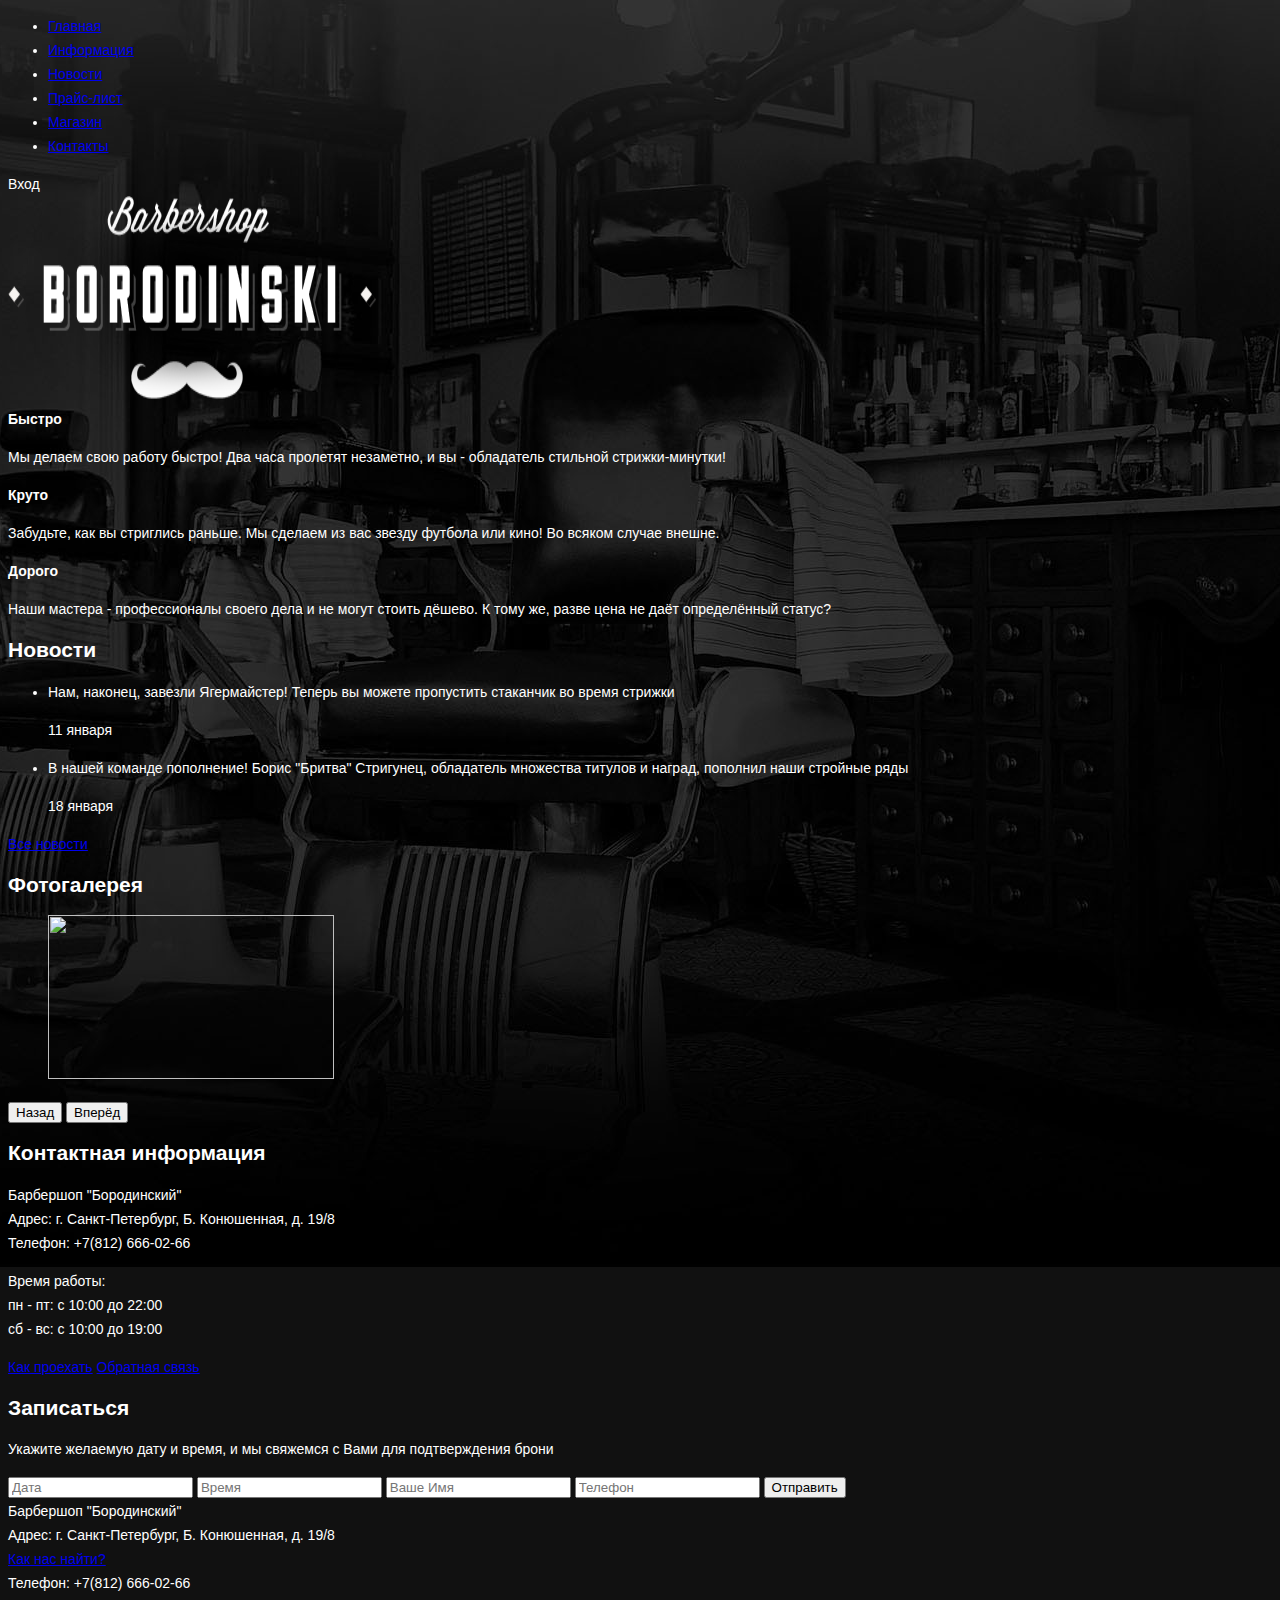
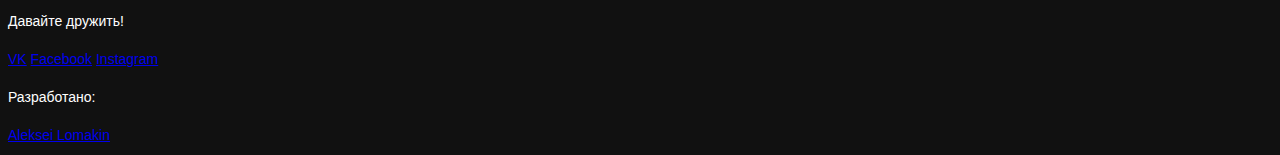
==== index.html @ 8b0d00b2 "first commit" ====
<!DOCTYPE html>
<html lang="ru">
    <head>
        <meta charset="utf-8">
        <title>Барбершоп "Бородинский"</title>
        <link rel="stylesheet" type="text/css" href="css/style.css">
    </head>
    <body>
        <header class="main-header">
            <div class="container">
                <nav class="main-navigation">
                    <ul>
                        <li>
                            <a href="#">Главная</a>
                        </li>
                        <li>
                            <a href="#">Информация</a>
                        </li>
                        <li>
                            <a href="#">Новости</a>
                        </li>
                        <li>
                            <a href="#">Прайс-лист</a>
                        </li>
                        <li>
                            <a href="#">Магазин</a>
                        </li>
                        <li>
                            <a href="#">Контакты</a>
                        </li>
                    </ul>
                </nav>
                <div class="user-block">
                    <a class="login">Вход</a>
                </div>
            </div>
        </header>
        <main class="container">
            <div class="index-logo">
                <img src="img/index-logo.png" width="368" height="204" alt="Барбершоп <<Бородинский>>">
            </div>
            <section class="features">
                <div class="features-item">
                    <b class="features-name">Быстро</b>
                    <p>Мы делаем свою работу быстро! Два часа пролетят незаметно, и вы - обладатель стильной стрижки-минутки!</p>
                </div>
                <div class="features-item">
                    <b class="features-name">Круто</b>
                    <p>Забудьте, как вы стриглись раньше. Мы сделаем из вас звезду футбола или кино! Во всяком случае внешне.</p>
                </div>
                <div class="features-item">
                    <b class="features-name">Дорого</b>
                    <p>Наши мастера - профессионалы своего дела и не могут стоить дёшево. К тому же, разве цена не даёт определённый статус?</p>
                </div>
            </section>
            <div class="index-content">
                <div class="index-content-left">
                    <h2 class="index-content-title">Новости</h2>
                    <ul class="news-preview">
                        <li>
                            <p>Нам, наконец, завезли Ягермайстер! Теперь вы можете пропустить стаканчик во время стрижки</p>
                            <time datetime="2016-01-11">11 января</time>
                        </li>
                        <li>
                            <p>В нашей команде пополнение! Борис "Бритва" Стригунец, обладатель множества титулов и наград, пополнил наши стройные ряды</p>
                            <time datetime="2016-01-18">18 января</time>
                        </li>
                    </ul>
                    <a class="btn" href="#">Все новости</a>
                </div>
                <div class="index-content-right">
                    <div class="gallery">
                        <h2 class="index-content-title">Фотогалерея</h2>
                        <figure class="gallery-content">
                            <img src="img/photo-1.jpg" width="286" height="164" alt="">
                        </figure>
                        <button class="btn gallery-prev">Назад</button>
                        <button class="btn gallery-next">Вперёд</button>
                    </div>
                </div>
            </div>
            <div class="index-content">
                <div class="index-content-left">
                    <h2 class="index-content-title">Контактная информация</h2>
                    <p>
                        Барбершоп "Бородинский"<br>
                        Адрес: г. Санкт-Петербург, Б. Конюшенная, д. 19/8<br>
                        Телефон: +7(812) 666-02-66
                    </p>
                    <p>
                        Время работы:<br>
                        пн - пт: с 10:00 до 22:00<br>
                        сб - вс: с 10:00 до 19:00
                    </p>
                    <a class="btn" href="#">Как проехать</a>
                    <a class="btn" href="#">Обратная связь</a>
                </div>
                <div class="index-content-right">
                    <div class="gallery">
                        <h2 class="index-content-title">Записаться</h2>
                        <p>Укажите желаемую дату и время, и мы свяжемся с Вами для подтверждения брони</p>
                        <form class="appointment-form" action="#" method="post">
                            <input type="text" name="date" value="" placeholder="Дата">
                            <input type="text" name="time" value="" placeholder="Время">
                            <input type="text" name="name" value="" placeholder="Ваше Имя">
                            <input type="tel" name="phone" value="" placeholder="Телефон">
                            <button class="btn" type="submit">Отправить</button>
                        </form>
                    </div>
                </div>
            </div>
        </main>
        <footer class="main-footer">
            <div class="container">
                <section class="footer-contacts">
                    Барбершоп "Бородинский"<br>
                    Адрес: г. Санкт-Петербург, Б. Конюшенная, д. 19/8<br>
                    <a href="#">Как нас найти?</a><br>
                    Телефон: +7(812) 666-02-66
                </section>
                <section class="footer-social">
                    <p>Давайте дружить!</p>
                    <a class="social-btn social-btn-vk" href="#">VK</a>
                    <a class="social-btn social-btn-fb" href="#">Facebook</a>
                    <a class="social-btn social-btn-inst" href="#">Instagram</a>
                </section>
                <section class="footer-copyright">
                    <p>Разработано:</p>
                    <a class="btn" href="#">Aleksei Lomakin</a>
                </section>
            </div>
        </footer>
    </body>
</html>
---- css/style.css ----
body {
    font-size: 14px;
    line-height: 24px;
    font-family: "PT Sans Narrow", sans-serif;
    color: #fff;
    background: #111 url("../img/index-bg.jpg") no-repeat center top;
}
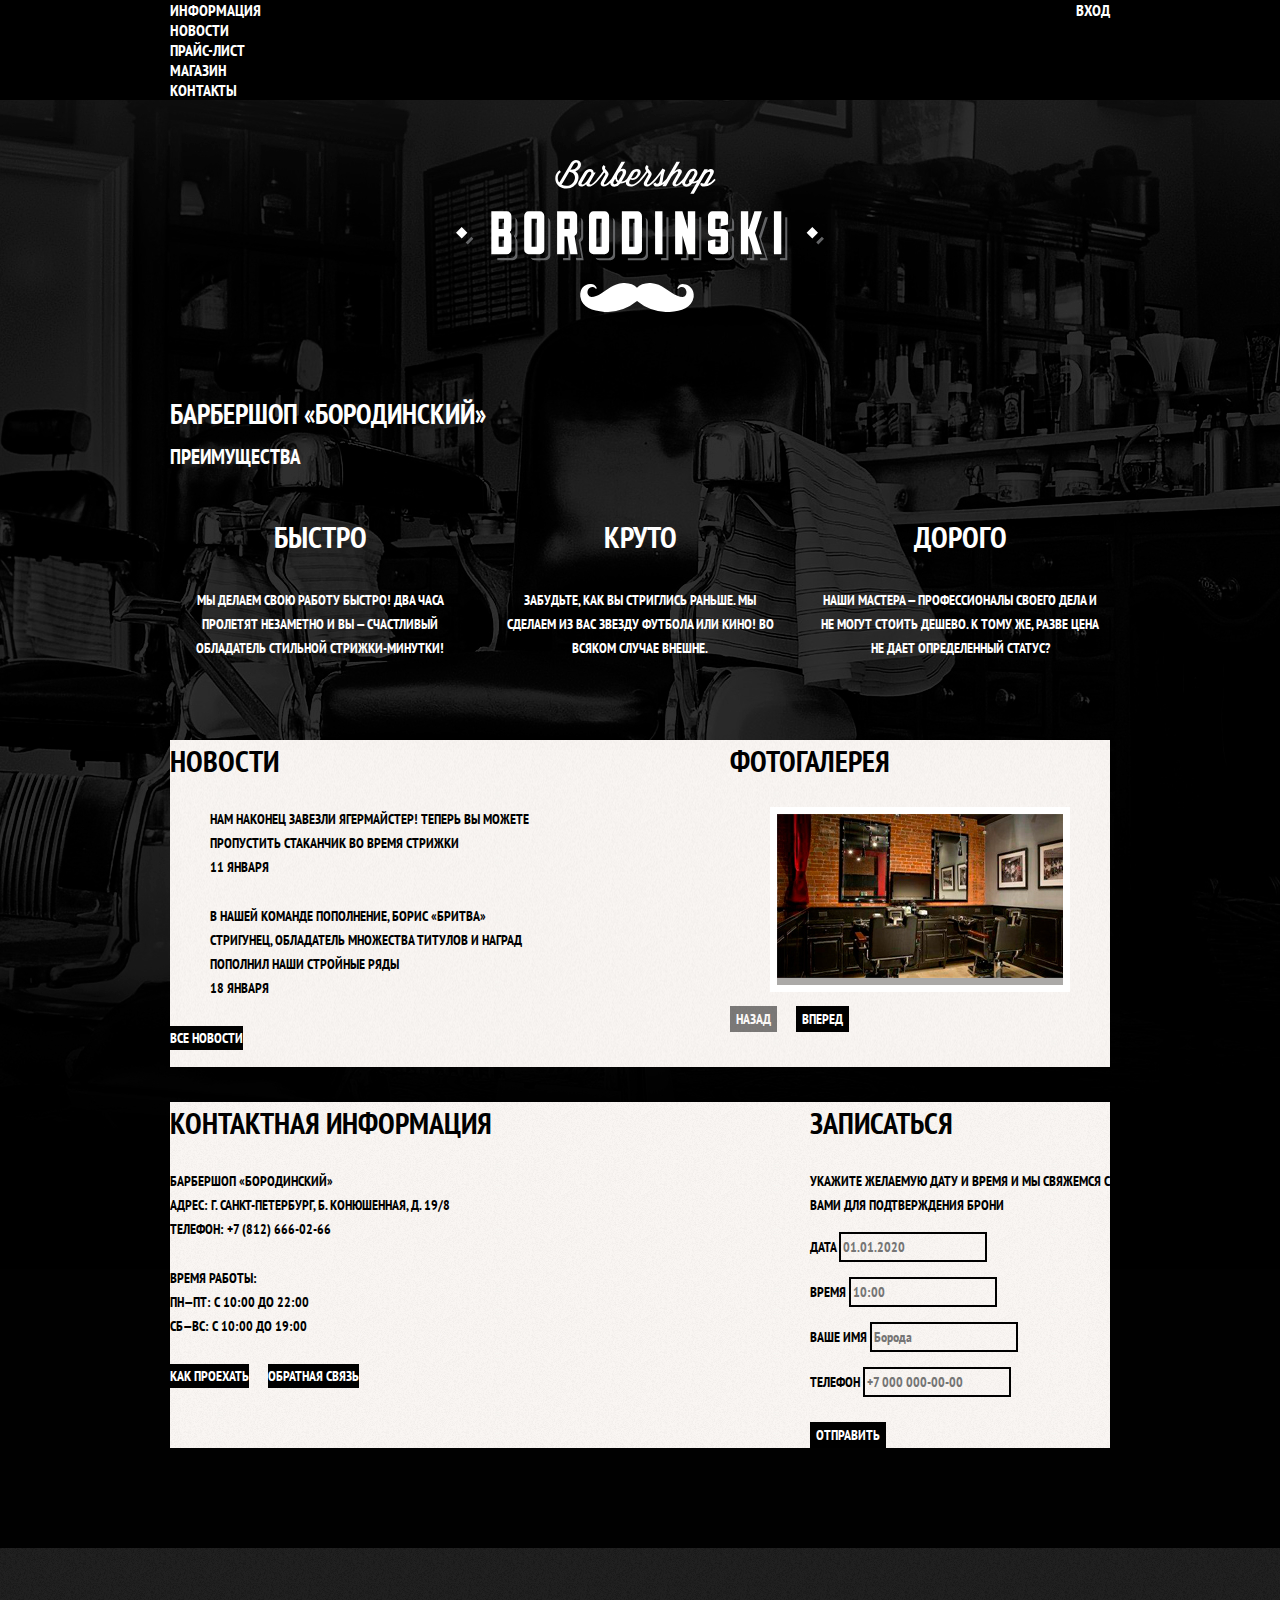
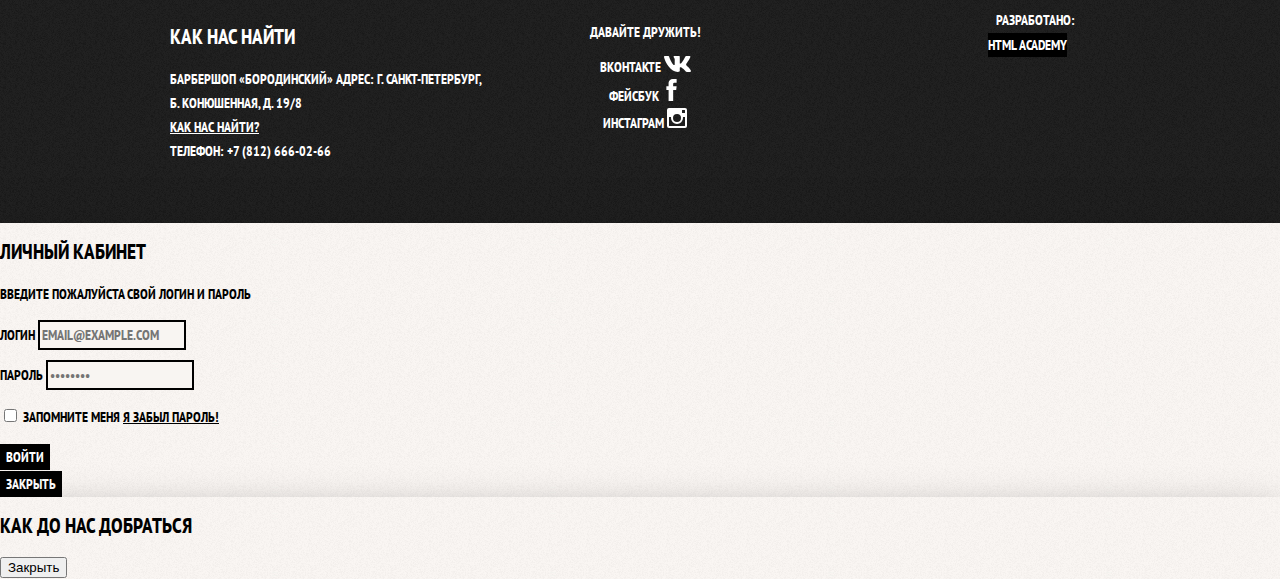
==== commit 02a1a4e3: "update" ====
--- a/index.html
+++ b/index.html
@@ -1,134 +1,227 @@
 <!DOCTYPE html>
-<html lang="ru">
-    <head>
-        <meta charset="utf-8">
-        <title>Барбершоп "Бородинский"</title>
-        <link rel="stylesheet" type="text/css" href="css/style.css">
-    </head>
-    <body>
-        <header class="main-header">
-            <div class="container">
-                <nav class="main-navigation">
-                    <ul>
-                        <li>
-                            <a href="#">Главная</a>
-                        </li>
-                        <li>
-                            <a href="#">Информация</a>
-                        </li>
-                        <li>
-                            <a href="#">Новости</a>
-                        </li>
-                        <li>
-                            <a href="#">Прайс-лист</a>
-                        </li>
-                        <li>
-                            <a href="#">Магазин</a>
-                        </li>
-                        <li>
-                            <a href="#">Контакты</a>
-                        </li>
-                    </ul>
-                </nav>
-                <div class="user-block">
-                    <a class="login">Вход</a>
-                </div>
-            </div>
-        </header>
-        <main class="container">
-            <div class="index-logo">
-                <img src="img/index-logo.png" width="368" height="204" alt="Барбершоп <<Бородинский>>">
-            </div>
-            <section class="features">
-                <div class="features-item">
-                    <b class="features-name">Быстро</b>
-                    <p>Мы делаем свою работу быстро! Два часа пролетят незаметно, и вы - обладатель стильной стрижки-минутки!</p>
-                </div>
-                <div class="features-item">
-                    <b class="features-name">Круто</b>
-                    <p>Забудьте, как вы стриглись раньше. Мы сделаем из вас звезду футбола или кино! Во всяком случае внешне.</p>
-                </div>
-                <div class="features-item">
-                    <b class="features-name">Дорого</b>
-                    <p>Наши мастера - профессионалы своего дела и не могут стоить дёшево. К тому же, разве цена не даёт определённый статус?</p>
-                </div>
-            </section>
-            <div class="index-content">
-                <div class="index-content-left">
-                    <h2 class="index-content-title">Новости</h2>
-                    <ul class="news-preview">
-                        <li>
-                            <p>Нам, наконец, завезли Ягермайстер! Теперь вы можете пропустить стаканчик во время стрижки</p>
-                            <time datetime="2016-01-11">11 января</time>
-                        </li>
-                        <li>
-                            <p>В нашей команде пополнение! Борис "Бритва" Стригунец, обладатель множества титулов и наград, пополнил наши стройные ряды</p>
-                            <time datetime="2016-01-18">18 января</time>
-                        </li>
-                    </ul>
-                    <a class="btn" href="#">Все новости</a>
-                </div>
-                <div class="index-content-right">
-                    <div class="gallery">
-                        <h2 class="index-content-title">Фотогалерея</h2>
-                        <figure class="gallery-content">
-                            <img src="img/photo-1.jpg" width="286" height="164" alt="">
-                        </figure>
-                        <button class="btn gallery-prev">Назад</button>
-                        <button class="btn gallery-next">Вперёд</button>
-                    </div>
-                </div>
-            </div>
-            <div class="index-content">
-                <div class="index-content-left">
-                    <h2 class="index-content-title">Контактная информация</h2>
-                    <p>
-                        Барбершоп "Бородинский"<br>
-                        Адрес: г. Санкт-Петербург, Б. Конюшенная, д. 19/8<br>
-                        Телефон: +7(812) 666-02-66
-                    </p>
-                    <p>
-                        Время работы:<br>
-                        пн - пт: с 10:00 до 22:00<br>
-                        сб - вс: с 10:00 до 19:00
-                    </p>
-                    <a class="btn" href="#">Как проехать</a>
-                    <a class="btn" href="#">Обратная связь</a>
-                </div>
-                <div class="index-content-right">
-                    <div class="gallery">
-                        <h2 class="index-content-title">Записаться</h2>
-                        <p>Укажите желаемую дату и время, и мы свяжемся с Вами для подтверждения брони</p>
-                        <form class="appointment-form" action="#" method="post">
-                            <input type="text" name="date" value="" placeholder="Дата">
-                            <input type="text" name="time" value="" placeholder="Время">
-                            <input type="text" name="name" value="" placeholder="Ваше Имя">
-                            <input type="tel" name="phone" value="" placeholder="Телефон">
-                            <button class="btn" type="submit">Отправить</button>
-                        </form>
-                    </div>
-                </div>
-            </div>
-        </main>
-        <footer class="main-footer">
-            <div class="container">
-                <section class="footer-contacts">
-                    Барбершоп "Бородинский"<br>
-                    Адрес: г. Санкт-Петербург, Б. Конюшенная, д. 19/8<br>
-                    <a href="#">Как нас найти?</a><br>
-                    Телефон: +7(812) 666-02-66
-                </section>
-                <section class="footer-social">
-                    <p>Давайте дружить!</p>
-                    <a class="social-btn social-btn-vk" href="#">VK</a>
-                    <a class="social-btn social-btn-fb" href="#">Facebook</a>
-                    <a class="social-btn social-btn-inst" href="#">Instagram</a>
-                </section>
-                <section class="footer-copyright">
-                    <p>Разработано:</p>
-                    <a class="btn" href="#">Aleksei Lomakin</a>
-                </section>
-            </div>
-        </footer>
-    </body>
+<html class="page" lang="ru">
+<head>
+  <meta charset="utf-8">
+  <title>Барбершоп «Бородинский»</title>
+  <link rel="stylesheet" href="https://fonts.googleapis.com/css?family=PT+Sans+Narrow:400,700&amp;subset=latin,cyrillic">
+  <link rel="stylesheet" href="css/normalize.css">
+  <link rel="stylesheet" href="css/style.css">
+</head>
+
+<body class="page-body">
+
+  <header class="main-header">
+    <nav class="main-navigation">
+      <a class="main-header-logo">
+        <img src="img/index-logo.svg" width="368" height="153" alt="Логотип барбершопа «Бородинский»">
+      </a>
+      <div class="main-navigation-wrapper">
+        <div class="container">
+          <ul class="site-navigation">
+            <li>
+              <a href="blank.html">Информация</a>
+            </li>
+            <li>
+              <a href="blank.html">Новости</a>
+            </li>
+            <li>
+              <a href="price.html">Прайс-лист</a>
+            </li>
+            <li>
+              <a href="catalog.html">Магазин</a>
+            </li>
+            <li>
+              <a href="blank.html">Контакты</a>
+            </li>
+          </ul>
+          <div class="user-navigation">
+            <a class="login-link" href="blank.html">Вход</a>
+          </div>
+        </div>
+      </div>
+    </nav>
+  </header>
+
+  <main class="container">
+    <h1 class="visually-hidden">Барбершоп «Бородинский»</h1>
+
+    <section class="features">
+      <h2 class="visually-hidden">Преимущества</h2>
+      <ul class="features-list">
+        <li class="features-item">
+          <h3>Быстро</h3>
+          <p>Мы делаем свою работу быстро! Два часа пролетят незаметно и вы — счастливый обладатель стильной
+            стрижки-минутки!</p>
+        </li>
+        <li class="features-item">
+          <h3>Круто</h3>
+          <p>Забудьте, как вы стриглись раньше. Мы сделаем из вас звезду футбола или кино! Во всяком случае внешне.</p>
+        </li>
+        <li class="features-item">
+          <h3>Дорого</h3>
+          <p>Наши мастера — профессионалы своего дела и не могут стоить дешево. К тому же, разве цена не дает определенный
+            статус?</p>
+        </li>
+      </ul>
+    </section>
+
+    <div class="index-columns">
+      <section class="news">
+        <h2>Новости</h2>
+        <ul class="news-list">
+          <li class="news-item">
+            <p>Нам наконец завезли Ягермайстер! Теперь вы можете пропустить стаканчик во время стрижки</p>
+            <time datetime="2020-01-11">11 января</time>
+          </li>
+          <li class="news-item">
+            <p>В нашей команде пополнение, Борис «Бритва» Стригунец, обладатель множества титулов и наград пополнил наши стройные ряды</p>
+            <time datetime="2020-01-18">18 января</time>
+          </li>
+        </ul>
+        <a class="button" href="blank.html">Все новости</a>
+      </section>
+
+      <section class="gallery">
+        <h2>Фотогалерея</h2>
+        <div class="gallery-container">
+          <figure class="gallery-content">
+            <a href="#">
+              <img src="img/studio.jpg" width="286" height="164" alt="Интерьер">
+            </a>
+          </figure>
+          <button class="button gallery-button gallery-button-back" type="button" disabled>Назад</button>
+          <button class="button gallary-button gallary-button-next" type="button">Вперед</button>
+        </div>
+      </section>
+    </div><!-- index-columns -->
+
+    <div class="index-columns">
+      <section class="contacts">
+        <h2>Контактная информация</h2>
+        <p>
+          Барбершоп «Бородинский»<br>
+          Адрес: г. Санкт-Петербург, Б. Конюшенная, д. 19/8<br>
+          Телефон: +7 (812) 666-02-66
+        </p>
+        <p>
+          Время работы:<br>
+          пн—пт: с 10:00 до 22:00<br>
+          сб—вс: с 10:00 до 19:00
+        </p>
+        <a class="button contacts-button-map" href="blank.html">Как проехать</a>
+        <a class="button" href="blank.html">Обратная связь</a>
+      </section>
+
+      <section class="appointment">
+        <h2>Записаться</h2>
+        <p class="appointment-info">Укажите желаемую дату и время и мы свяжемся с вами для подтверждения брони</p>
+        <form class="appointment-form" action="https://echo.htmlacademy.ru" method="post">
+          <p class="appointment-item">
+            <label for="appointment-date">Дата</label>
+            <input id="appointment-date" type="text" name="date" placeholder="01.01.2020">
+          </p>
+          <p class="appointment-item">
+            <label for="appointment-time">Время</label>
+            <input id="appointment-time" type="text" name="time" placeholder="10:00">
+          </p>
+          <p class="appointment-item">
+            <label for="appointment-name">Ваше имя</label>
+            <input id="appointment-name" type="text" name="name" placeholder="Борода">
+          </p>
+          <p class="appointment-item">
+            <label for="appointment-phone">Телефон</label>
+            <input id="appointment-phone" type="tel" name="phone" placeholder="+7 000 000-00-00">
+          </p>
+          <button class="button" type="submit">Отправить</button>
+        </form>
+      </section>
+    </div><!-- index-columns -->
+
+  </main>
+
+  <footer class="page-footer main-footer">
+    <div class="container">
+      <section class="footer-contacts">
+        <h2 class="visually-hidden">Как нас найти</h2>
+        <p>
+          Барбершоп «Бородинский»
+          Адрес: г. Санкт-Петербург, Б. Конюшенная, д. 19/8<br>
+          <a href="blank.html">Как нас найти?</a><br>
+          Телефон: +7 (812) 666-02-66
+        </p>
+      </section>
+      <section class="footer-social">
+        <h2>Давайте дружить!</h2>
+        <ul>
+          <li>
+            <a class="social-button" href="#">
+              <span class="visually-hidden">Вконтакте</span>
+              <svg width="27" height="16" viewBox="0 0 128 76">
+                <path
+                  d="M125,5.15c.89-3,0-5.15-4.23-5.15h-14a6,6,0,0,0-6.09,4S93.59,21.31,83.5,32.59c-3.26,3.26-4.74,4.3-6.52,4.3-.89,0-2.18-1-2.18-4V5.15c0-3.56-1-5.15-4-5.15h-22a3.37,3.37,0,0,0-3.56,3.22c0,3.37,5,4.15,5.56,13.64V37.48c0,4.52-.82,5.34-2.6,5.34-4.74,0-16.29-17.43-23.13-37.38C23.72,1.57,22.38,0,18.8,0H4.8C.8,0,0,1.88,0,4c0,3.71,4.75,22.1,22.1,46.42C33.67,67,50,76,64.8,76c8.9,0,10-2,10-5.45V58c0-4,.84-4.8,3.66-4.8,2.08,0,5.64,1,13.94,9C101.9,71.74,103.46,76,108.8,76h14c4,0,6-2,4.85-6s-5.8-9.64-11.81-16.4c-3.27-3.86-8.16-8-9.64-10.09-2.08-2.67-1.49-3.86,0-6.23,0,0,17-24,18.83-32.18Z"
+                  fill="#fff" />
+              </svg>
+            </a>
+          </li>
+          <li>
+            <a class="social-button" href="#">
+              <span class="visually-hidden">Фейсбук</span>
+              <svg width="19" height="22" viewBox="0 0 10.15 21.74">
+                <path
+                  d="M3.34 1.12A4.77 4.77 0 0 1 6.53 0h3.61v3.81H7.81a1.07 1.07 0 0 0-1.09.83v2.55h3.42c-.08 1.23-.24 2.45-.41 3.67h-3v10.87H2.21V10.86H0V7.21h2.19V3.66a3.83 3.83 0 0 1 1.15-2.54z"
+                  fill="#fff" />
+              </svg>
+            </a>
+          </li>
+          <li>
+            <a class="social-button" href="#">
+              <span class="visually-hidden">Инстаграм</span>
+              <svg width="20" height="20" viewBox="0 0 20 20">
+                <path
+                  d="M18 0H2a2 2 0 0 0-2 2v16a2 2 0 0 0 2 2h16a2 2 0 0 0 2-2V2a2 2 0 0 0-2-2zm-8 6a4 4 0 1 1-4 4 4 4 0 0 1 4-4zM2.5 18a.47.47 0 0 1-.5-.5V9h2.1a3.4 3.4 0 0 0-.1 1 6 6 0 1 0 12 0 3.4 3.4 0 0 0-.1-1H18v8.5a.47.47 0 0 1-.5.5zM18 4.5a.47.47 0 0 1-.5.5h-2a.47.47 0 0 1-.5-.5v-2a.47.47 0 0 1 .5-.5h2a.47.47 0 0 1 .5.5z"
+                  fill="#fff" />
+              </svg>
+            </a>
+          </li>
+        </ul>
+      </section>
+      <p class="footer-copyright">
+        <b>Разработано:</b>
+        <a class="button" href="https://htmlacademy.ru">HTML Academy</a>
+      </p>
+    </div>
+  </footer>
+
+  <section class="modal">
+    <h2>Личный кабинет</h2>
+    <p>Введите пожалуйста свой логин и пароль</p>
+    <form class="login-form" action="https://echo.htmlscademy.ru" method="post">
+      <p>
+        <label class="visually-hidden" for="login-login">Логин</label>
+        <input class="login-icon-user" id="login-login" type="email" name="login" placeholder="email@example.com">
+      </p>
+      <p>
+        <label class="visually-hidden" for="login-password">Пароль</label>
+        <input class="login-icon-password" id="login-password" type="password" name="password" placeholder="••••••••">
+      </p>
+      <p class="login-help">
+        <label class="login-checkbox">
+          <input class="visually-hidden" type="checkbox" name="remember">
+          <span class="checkbox-indicator"></span>
+          Запомните меня
+        </label>
+        <a class="restore" href="#">Я забыл пароль!</a>
+      </p>
+      <button class="button" type="submit">Войти</button>
+    </form>
+    <button class="button" type="button">Закрыть</button>
+  </section>
+
+  <section class="modal">
+    <h2>Как до нас добраться</h2>
+    <!-- Здесь будет карта -->
+    <button type="button">Закрыть</button>
+  </section>
+
+</body>
 </html>--- a/css/style.css
+++ b/css/style.css
@@ -1,7 +1,592 @@
+/* Variables */
+:root {
+  --basic-black: #000000;
+  --basic-extra-dark: #242424;
+  --basic-dark: #aba9a7;
+  --basic-neutral: #e5e5e5;
+  --basic-extra-light: #f8f5f2;
+  --basic-white: #ffffff;
+
+  --special: #663d15;
+}
+
+/* Global */
+
 body {
-    font-size: 14px;
-    line-height: 24px;
-    font-family: "PT Sans Narrow", sans-serif;
-    color: #fff;
-    background: #111 url("../img/index-bg.jpg") no-repeat center top;
+  min-width: 960px;
+  margin: 0;
+  padding: 0;
+  font-family: "PT Sans Narrow", Arial, sans-serif;
+  font-size: 14px;
+  line-height: 24px;
+  font-weight: 700;
+  color: var(--basic-white);
+  text-transform: uppercase;
+  background-color: var(--basic-black);
+  background-image: url("../img/bg.jpg");
+  background-position: top center;
+  background-repeat: no-repeat;
+}
+
+a {
+  text-decoration: none;
+}
+
+img {
+  max-width: 100%;
+  height: auto;
+}
+
+/* Grid */
+
+.page {
+  height: 100%;
+}
+
+.page-body {
+  min-height: 100%;
+  display: grid;
+  grid-template-rows: min-content 1fr min-content;
+  align-content: start;
+}
+
+/* Main header */
+
+.main-header {
+  margin-bottom: 70px;
+}
+
+.inner-page .main-header {
+  background-color: var(--basic-black);
+}
+
+/* Main navigation */
+
+.main-navigation {
+  display: flex;
+  flex-direction: column;
+  align-items: center;
+  font-size: 16px;
+  line-height: 20px;
+  color: var(--basic-white);
+  background-color: transparent;
+}
+
+.main-navigation-wrapper {
+  width: 100%;
+  margin-bottom: 60px;
+  background-color: var(--basic-black);
+}
+
+/* Logo */
+
+.main-header-logo {
+  order: 2;
+  width: 368px;
+  height: 153px;
+}
+
+/* Container */
+
+.container {
+  width: 940px;
+  margin: 0 auto;
+  padding: 0 10px;
+}
+
+.main-navigation-wrapper .container {
+  display: flex;
+  justify-content: space-between;
+}
+
+/* Site navigation */
+
+.site-navigation {
+  width: 620px;
+  margin: 0;
+  padding: 0;
+  min-height: 70px;
+  list-style: none;
+}
+
+/* User navigation */
+
+.user-navigation {
+  max-width: 140px;
+}
+
+.site-navigation-current a:not([href]) {
+  background-color: var(--basic-black);
+}
+
+.site-navigation a,
+.user-navigation a {
+  color: var(--basic-white);
+}
+
+.site-navigation a:hover,
+.site-navigation a:focus,
+.user-navigation a:hover,
+.user-navigation a:focus {
+  background-color: var(--basic-extra-dark);
+}
+
+/* Login link */
+
+.user-navigation .login-link {
+  padding-left: 50px;
+}
+
+/* Features */
+
+.features {
+  margin-bottom: 80px;
+}
+
+.features-list {
+  display: grid;
+  grid-template-columns: 1fr 1fr 1fr;
+  column-gap: 20px;
+  list-style: none;
+  margin: 0;
+  padding: 0;
+}
+
+.features-item {
+  text-align: center;
+}
+
+.features-item h3 {
+  font-size: 30px;
+  line-height: 42px;
+}
+
+.features-item p {
+  margin: 0 10px;
+}
+
+/* Index columns */
+
+.index-columns {
+  display: flex;
+  justify-content: space-between;
+  margin-bottom: 35px;
+  color: var(--basic-black);
+  background-color: var(--basic-extra-light);
+  background-image: url("../img/pattern-light.jpg");
+  background-position: center;
+  background-repeat: repeat, repeat;
+}
+
+.index-columns h2 {
+  margin: 0;
+  margin-bottom: 25px;
+  font-size: 30px;
+  line-height: 42px;
+}
+
+/* News */
+
+.news {
+  width: 380px;
+}
+
+.news-list {
+  list-style: none;
+}
+
+.news-item {
+  margin-bottom: 25px;
+}
+
+.news-item p {
+  margin: 0;
+}
+
+/* Gallery */
+
+.gallery {
+  width: 380px;
+}
+
+.gallery-container {
+  height: 260px;
+}
+
+.gallery-content {
+  background-color: var(--basic-dark);
+  border: 7px solid var(--basic-white);
+}
+
+.gallery-content img {
+  width: 286px;
+  height: 164px;
+}
+
+/* Button */
+
+.button {
+  display: inline-block;
+  margin-right: 16px;
+  font: inherit;
+  text-align: center;
+  color: var(--basic-white);
+  background-color: var(--basic-black);
+  vertical-align: middle;
+  text-transform: uppercase;
+  border: none;
+}
+
+.button:hover,
+.button:focus,
+.button:active {
+  background-color: var(--special);
+}
+
+.button.disabled,
+.button:disabled {
+  cursor: default;
+  opacity: 0.5;
+  background-color: var(--basic-black);
+}
+
+/* Contacts */
+
+.contacts {
+  width: 380px;
+}
+
+.contacts p {
+  margin: 0;
+  margin-bottom: 25px;
+}
+
+/* Appointment */
+
+.appointment {
+  width: 300px;
+}
+
+.appointment-info {
+  margin: 0;
+  margin-bottom: 15px;
+}
+
+.appointment-item {
+  margin: 0;
+  margin-bottom: 15px;
+}
+
+.appointment-item input {
+  width: 140px;
+  font: inherit;
+  background-color: transparent;
+  border: 2px solid var(--basic-black);
+}
+
+.appointment-item input:focus {
+  border-color: var(--special);
+}
+
+.appointment .button {
+  margin-top: 10px;
+  margin-right: 0;
+}
+
+.inner-page {
+  color: var(--basic-black);
+  background-color: var(--basic-extra-light);
+  background-image: url("../img/pattern-light.jpg");
+  background-position: 0 0;
+  background-repeat: repeat;
+}
+
+.page-title {
+  font-size: 30px;
+  line-height: 42px;
+}
+
+/* Breadcrumbs */
+
+.breadcrumbs {
+  list-style: none;
+}
+
+.breadcrumbs a {
+  color: var(--basic-black)
+}
+
+.breadcrumbs a:hover,
+.breadcrumbs a:focus {
+  text-decoration: underline;
+}
+
+.breadcrumbs-current {
+  color: var(--basic-dark);
+}
+
+/* Filters */
+
+.filter legend {
+  font-size: 24px;
+  line-height: 30px;
+}
+
+.filter ul {
+  list-style: none;
+  line-height: 18px;
+}
+
+.filter-input-checkbox:hover + label,
+.filter-input-checkbox:focus + label {
+  color: var(--special);
+}
+
+/* Catalog */
+
+.catalog-list {
+  list-style: none;
+}
+
+.catalog-item {
+  background-color: var(--basic-extra-light);
+  box-shadow: 0 0 10px rgba(0, 0, 0, 0.1);
+}
+
+.catalog-list a {
+  color: var(--basic-black);
+}
+
+.catalog-item h3 {
+  font-size: 14px;
+  line-height: 18px;
+}
+
+.catalog-category {
+  text-transform: none;
+}
+
+.catalog-item-price b {
+  font-size: 14px;
+  line-height: 20px;
+  text-align: center;
+  background-color: var(--basic-neutral);
+}
+
+.catalog-item-price .button {
+  line-height: 20px;
+  color: var(--basic-white);
+}
+
+/* Pagination */
+
+.pagination-list {
+  list-style: none;
+}
+
+.pagination-item a {
+  color: var(--basic-white);
+  background-color: var(--basic-black);
+}
+
+.pagination-item a:hover,
+.pagination-item a:focus,
+.pagination-item a:active {
+  background-color: var(--special);
+}
+
+.pagination-item-current a,
+.pagination-item-current a:hover,
+.pagination-item-current a:focus,
+.pagination-item-current a:active {
+  color: var(--basic-black);
+  background-color: var(--basic-white);
+}
+
+/* Product photos */
+
+.product-photo-preview {
+  list-style: none;
+}
+
+.product-photo-preview li {
+  box-shadow: 0 0 10px 2px rgba(0, 0, 0, 0.1);
+}
+
+.product-photo-preview li:hover {
+  box-shadow: 0 0 10px 2px rgba(0, 0, 0, 0.2);
+}
+
+.product-photo-full li:hover {
+  box-shadow: 0 0 10px 2px rgba(0, 0, 0, 0.1);
+}
+
+.product-article {
+  text-align: right;
+  color: var(--basic-dark);
+}
+
+.product-price b {
+  line-height: 20px;
+  text-align: center;
+  background-color: var(--basic-neutral);
+}
+
+/* Product info */
+
+.product-info h3 {
+  font-size: 24px;
+  line-height: 30px;
+}
+
+.product-info ul {
+  list-style: none;
+}
+
+/* Main footer */
+
+.main-footer {
+  padding: 60px 0;
+  margin-top: 65px;
+  color: var(--basic-white);
+  background-color: var(--basic-extra-dark);
+  background-image: url("../img/pattern-dark.jpg");
+  background-position: 0 0;
+  background-repeat: repeat;
+}
+
+.main-footer .container {
+  display: grid;
+  grid-template-columns: 1fr 1fr 1fr;
+}
+
+.footer-contacts {
+  margin: 0;
+  width: 320px;
+}
+
+.footer-contacts p {
+  margin: 0;
+}
+
+.footer-contacts a {
+  color: var(--basic-white);
+  text-decoration: underline;
+}
+
+.footer-contacts a:hover,
+.footer-contacts a:focus {
+  text-decoration: none;
+}
+
+.footer-social {
+  width: 145px;
+  justify-self: center;
+  text-align: center;
+}
+
+.footer-social ul {
+  width: 141px;
+  margin: 0 auto;
+  padding: 0;
+  list-style: none;
+}
+
+.footer-social h2 {
+  font-size: 14px;
+}
+
+/* Social button */
+
+.social-button {
+  color: inherit;
+}
+
+.social-button:hover,
+.social-button:focus {
+  background-color: var(--basic-white);
+}
+
+.footer-copyright {
+  width: 150px;
+  margin: 0;
+  justify-self: end;
+  text-align: center;
+}
+
+.footer-copyright .button:hover,
+.footer-copyright .button:focus {
+  color: var(--basic-black);
+  background-color: var(--basic-white);
+}
+
+/* Modal */
+
+.modal {
+  color: var(--basic-black);
+  background-color: var(--basic-extra-light);
+  background-image: url("../img/pattern-light.jpg");
+  background-position: 0 0;
+  background-repeat: repeat;
+  box-shadow: 0 30px 50px rgba(0, 0, 0, 0.7);
+}
+
+.modal-login h2 {
+  margin: 0;
+  margin-bottom: 20px;
+  font-size: 30px;
+  line-height: 42px;
+}
+
+.modal-description {
+  margin: 0;
+  margin-bottom: 10px;
+}
+
+/* Login form */
+
+.login-form p {
+  margin: 0;
+  margin-bottom: 10px;
+}
+
+.login-form input[type="email"],
+.login-form input[type="password"] {
+  font: inherit;
+  color: var(--basic-black);
+  text-transform: uppercase;
+  background-color: var(--basic-extra-light);
+  border: 2px solid var(--basic-black);
+}
+
+.login-form input:focus {
+  border-color: var(--special);
+}
+
+.login-form .login-help {
+  margin: 15px 0;
+}
+
+.login-icon-user {
+  background-image: url("../img/user.svg");
+  background-position: 270px center;
+  background-repeat: no-repeat;
+}
+
+.login-icon-password {
+  background-image: url("../img/lock.svg");
+  background-position: 270px center;
+  background-repeat: no-repeat;
+}
+
+/* Restore */
+
+.restore {
+  color: var(--basic-black);
+  text-decoration: underline;
+}
+
+.restore:hover,
+.restore:focus {
+  text-decoration: none;
 }